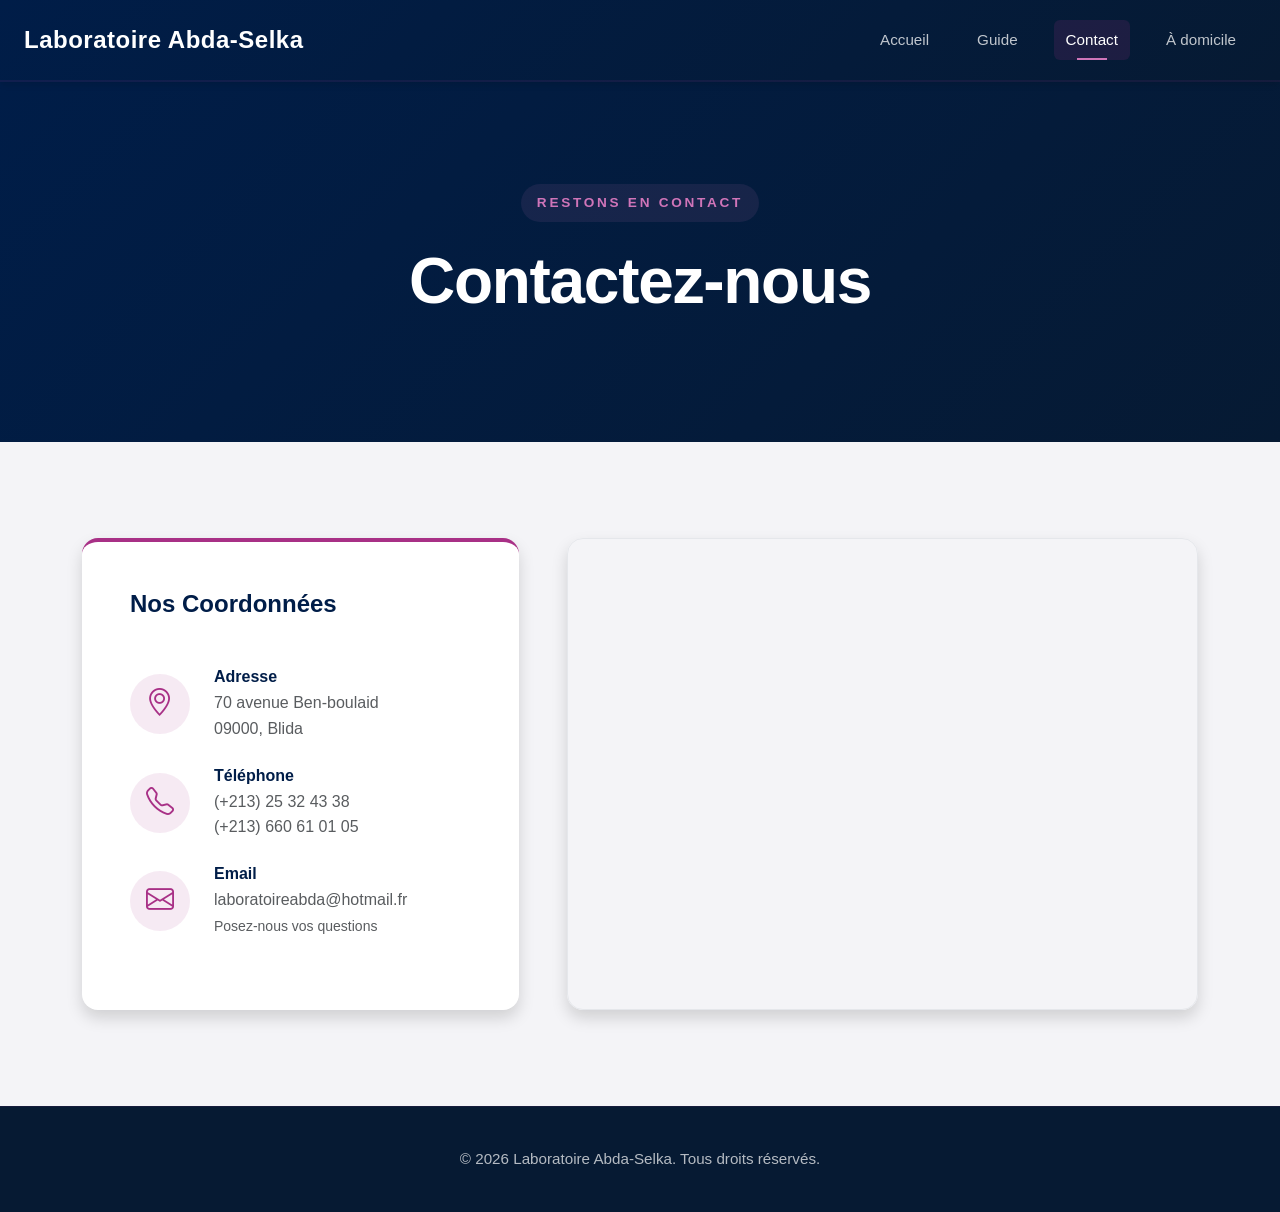
==== contact.html @ 322935df "deploy" ====
<!DOCTYPE html>
<html lang="fr">

<head>
    <meta charset="UTF-8">
    <meta http-equiv="X-UA-Compatible" content="IE=edge">
    <meta name="viewport" content="width=device-width, initial-scale=1.0">
    <title>Contact - Laboratoire Abda-Selka</title>
    <link href="https://cdn.jsdelivr.net/npm/bootstrap@5.1.3/dist/css/bootstrap.min.css" rel="stylesheet"
        integrity="sha384-1BmE4kWBq78iYhFldvKuhfTAU6auU8tT94WrHftjDbrCEXSU1oBoqyl2QvZ6jIW3" crossorigin="anonymous">
    <link rel="stylesheet" href="https://cdn.jsdelivr.net/npm/bootstrap-icons@1.7.2/font/bootstrap-icons.css">
    <script src="https://cdn.jsdelivr.net/npm/bootstrap@5.1.3/dist/js/bootstrap.bundle.min.js"
        integrity="sha384-ka7Sk0Gln4gmtz2MlQnikT1wXgYsOg+OMhuP+IlRH9sENBO0LRn5q+8nbTov4+1p"
        crossorigin="anonymous"></script>
    <link rel="icon" type="image/jpeg" href="img/logo.jpg">
    <link rel="shortcut icon" href="img/logo.jpg" type="image/jpeg">
    
    <!-- On utilise uniquement le CSS principal pour garantir la même identité visuelle -->
    <link rel="stylesheet" href="aceuille.css">
</head>

<body>
    <!-- Navigation -->
    <nav class="navbar navbar-expand-lg navbar-dark navbar-main">
        <div class="container-fluid px-4">
            <a class="navbar-brand fw-bold" href="index.html">Laboratoire Abda-Selka</a>
            <button class="navbar-toggler" type="button" data-bs-toggle="collapse" data-bs-target="#navbarNavDropdown"
                aria-controls="navbarNavDropdown" aria-expanded="false" aria-label="Toggle navigation">
                <span class="navbar-toggler-icon"></span>
            </button>
            <div class="collapse navbar-collapse" id="navbarNavDropdown">
                <ul class="navbar-nav ms-auto gap-2">
                    <li class="nav-item">
                        <a class="nav-link" href="index.html">Accueil</a>
                    </li>
                    <li class="nav-item">
                        <a class="nav-link" href="guide.html">Guide</a>
                    </li>
                    <li class="nav-item">
                        <a class="nav-link active" href="contact.html">Contact</a>
                    </li>
                    <li class="nav-item">
                        <a class="nav-link" href="domicile.html">À domicile</a>
                    </li>
                </ul>
            </div>
        </div>
    </nav>

    <!-- Mini Hero Section -->
    <section class="hero-section" style="min-height: 40vh; background: linear-gradient(135deg, #001d48 0%, #061a33 100%);">
        <div class="container-fluid">
            <div class="hero-content">
                <div class="fade-in-up">
                    <p class="hero-eyebrow">Restons en contact</p>
                    <h1 class="hero-title" >Contactez-nous</h1>
                </div>
            </div>
        </div>
    </section>

    <!-- Contact Content Section -->
    <section class="py-5" style="background-color: #f4f4f7;">
        <div class="container py-5">
            <div class="row g-5">
                
                <!-- Informations (Gauche) -->
                <div class="col-lg-5 fade-in-up">
                    <div class="info-wrapper bg-white p-4 p-md-5 rounded-4 shadow border-top border-4 h-100" style="border-top-color: #a83086 !important;">
                        <h3 class="h4 fw-bold mb-5" style="color: #001d48;">Nos Coordonnées</h3>
                        
                        <!-- Adresse -->
                        <div class="info-item d-flex align-items-center mb-4">
                            <div class="info-icon me-4 d-flex align-items-center justify-content-center" style="color: #a83086; background-color: rgba(168, 48, 134, 0.1); width: 60px; height: 60px; border-radius: 50%;">
                                <i class="bi bi-geo-alt fs-3"></i>
                            </div>
                            <div>
                                <h4 class="h6 fw-bold mb-1" style="color: #001d48;">Adresse</h4>
                                <p class="text-muted mb-0">70 avenue Ben-boulaid<br>09000, Blida</p>
                            </div>
                        </div>

                        <!-- Téléphone -->
                        <div class="info-item d-flex align-items-center mb-4">
                            <div class="info-icon me-4 d-flex align-items-center justify-content-center" style="color: #a83086; background-color: rgba(168, 48, 134, 0.1); width: 60px; height: 60px; border-radius: 50%;">
                                <i class="bi bi-telephone fs-3"></i>
                            </div>
                            <div>
                                <h4 class="h6 fw-bold mb-1" style="color: #001d48;">Téléphone</h4>
                                <p class="text-muted mb-0">(+213) 25 32 43 38<br>(+213) 660 61 01 05</p>
                            </div>
                        </div>

                        <!-- Email -->
                        <div class="info-item d-flex align-items-center mb-4">
                            <div class="info-icon me-4 d-flex align-items-center justify-content-center" style="color: #a83086; background-color: rgba(168, 48, 134, 0.1); width: 60px; height: 60px; border-radius: 50%;">
                                <i class="bi bi-envelope fs-3"></i>
                            </div>
                            <div>
                                <h4 class="h6 fw-bold mb-1" style="color: #001d48;">Email</h4>
                                <p class="text-muted mb-0">laboratoireabda@hotmail.fr<br><small>Posez-nous vos questions</small></p>
                            </div>
                        </div>
                        
                    </div>
                </div>

                <!-- Carte Google Maps (Droite) -->
                <div class="col-lg-7 fade-in-up" style="animation-delay: 0.2s;">
                    <div class="rounded-4 overflow-hidden shadow h-100" style="min-height: 450px; border: 1px solid #e5e7eb;">
                        <iframe id="map" src="https://www.google.com/maps/embed?pb=!1m18!1m12!1m3!1d3208.005760771556!2d2.832212794601788!3d36.48157694063525!2m3!1f0!2f0!3f0!3m2!1i1024!2i768!4f13.1!3m3!1m2!1s0x128f0d483cc85fef%3A0xfad7cac1999a0b30!2sLaboratoire%20d&#39;analyses%20m%C3%A9dicales%20Dr%20ABDA!5e0!3m2!1sfr!2sdz!4v1633453223832!5m2!1sfr!2sdz" 
                        width="100%" height="100%" style="border:0; min-height: 450px;" allowfullscreen="" loading="lazy"></iframe>
                    </div>
                </div>

            </div>
        </div>
    </section>

    <!-- Footer -->
    <footer class="site-footer">
        <div class="container text-center">
            <p>&copy; 2026 Laboratoire Abda-Selka. Tous droits réservés.</p>
        </div>
    </footer>
</body>

</html>
---- aceuille.css ----
:root {
    --dark: #001d48;
    --dark-soft: #061a33;
    --accent: #a83086;
    --accent-light: #d075b9;
    --accent-pale: #f0e5f0;
    --text: #1a2332;
    --text-light: #6b7280;
    --bg: #f9fafb;
    --card: #ffffff;
    --border: #e5e7eb;
    --shadow-sm: 0 1px 2px 0 rgba(0, 0, 0, 0.05);
    --shadow: 0 4px 6px -1px rgba(0, 0, 0, 0.1);
    --shadow-lg: 0 10px 15px -3px rgba(0, 0, 0, 0.1);
    --shadow-xl: 0 20px 25px -5px rgba(0, 0, 0, 0.1);
    --transition: all 0.3s cubic-bezier(0.4, 0, 0.2, 1);
}

* {
    box-sizing: border-box;
    margin: 0;
    padding: 0;
}

html {
    scroll-behavior: smooth;
}

body {
    font-family: -apple-system, BlinkMacSystemFont, 'Segoe UI', 'Roboto', 'Oxygen', 'Ubuntu', 'Cantarell', sans-serif;
    color: var(--text);
    background: var(--bg);
    line-height: 1.6;
}

/* Animations */
@keyframes fadeInUp {
    from {
        opacity: 0;
        transform: translateY(30px);
    }

    to {
        opacity: 1;
        transform: translateY(0);
    }
}

@keyframes fadeIn {
    from {
        opacity: 0;
    }

    to {
        opacity: 1;
    }
}

@keyframes slideInLeft {
    from {
        opacity: 0;
        transform: translateX(-30px);
    }

    to {
        opacity: 1;
        transform: translateX(0);
    }
}

@keyframes scaleIn {
    from {
        opacity: 0;
        transform: scale(0.95);
    }

    to {
        opacity: 1;
        transform: scale(1);
    }
}

@keyframes pulse {

    0%,
    100% {
        opacity: 1;
    }

    50% {
        opacity: 0.8;
    }
}

.fade-in {
    animation: fadeIn 0.6s ease-out forwards;
    opacity: 0;
}

.fade-in-up {
    animation: fadeInUp 0.6s ease-out forwards;
    opacity: 0;
}

/* Navbar */
.navbar-main {
    background: linear-gradient(135deg, var(--dark) 0%, var(--dark-soft) 100%);
    padding: 1rem 0;
    box-shadow: var(--shadow);
    border-bottom: 2px solid rgba(168, 48, 134, 0.1);
    position: relative;
    z-index: 100;
    transition: var(--transition);
}

.navbar-main:hover {
    box-shadow: var(--shadow-lg);
}

.navbar-brand {
    font-size: 1.5rem;
    letter-spacing: 0.5px;
    color: white !important;
    transition: var(--transition);
}

.navbar-brand:hover {
    color: var(--accent-light) !important;
}

.navbar-main .nav-link {
    color: rgba(255, 255, 255, 0.75) !important;
    font-weight: 500;
    font-size: 0.95rem;
    margin: 0 0.5rem;
    padding: 0.5rem 0.75rem !important;
    border-radius: 0.375rem;
    transition: var(--transition);
    position: relative;
}

.navbar-main .nav-link::after {
    content: '';
    position: absolute;
    bottom: 0;
    left: 50%;
    width: 0;
    height: 2px;
    background: var(--accent-light);
    transform: translateX(-50%);
    transition: var(--transition);
}

.navbar-main .nav-link:hover,
.navbar-main .nav-link.active {
    color: white !important;
    background: rgba(168, 48, 134, 0.15);
}

.navbar-main .nav-link:hover::after,
.navbar-main .nav-link.active::after {
    width: 30px;
}

/* Hero Section */
.hero-section {
    position: relative;
    min-height: 85vh;
    background: linear-gradient(135deg, var(--dark) 0%, var(--dark-soft) 100%),
        url('img/covid.jpg') center/cover no-repeat;
    background-size: cover;
    display: flex;
    align-items: center;
    justify-content: center;
    overflow: hidden;
}

.hero-overlay {
    position: absolute;
    inset: 0;
    background: linear-gradient(180deg, rgba(0, 29, 72, 0.75), rgba(0, 29, 72, 0.45));
    backdrop-filter: blur(0px);
}

.hero-content {
    position: relative;
    z-index: 10;
    text-align: center;
    color: white;
    padding: 4rem 2rem;
    max-width: 800px;
    margin: 0 auto;
}

.hero-eyebrow {
    display: inline-block;
    color: var(--accent-light);
    text-transform: uppercase;
    letter-spacing: 0.2em;
    font-size: 0.85rem;
    font-weight: 600;
    margin-bottom: 1.5rem;
    padding: 0.5rem 1rem;
    background: rgba(208, 117, 185, 0.1);
    border-radius: 50px;
}

.hero-title {
    font-size: clamp(2.5rem, 6vw, 4rem);
    font-weight: 700;
    line-height: 1.1;
    margin-bottom: 1.5rem;
    letter-spacing: -0.02em;
    animation: fadeInUp 0.8s ease-out;
}

.hero-subtitle {
    font-size: 1.15rem;
    line-height: 1.6;
    color: rgba(255, 255, 255, 0.9);
    margin-bottom: 2.5rem;
    animation: fadeInUp 0.8s ease-out 0.1s both;
}

.hero-actions {
    display: flex;
    gap: 1.5rem;
    justify-content: center;
    flex-wrap: wrap;
    animation: fadeInUp 0.8s ease-out 0.2s both;
}

.btn-results {
    padding: 1.7rem 5rem;
    background: var(--accent);
    color: white;
    border: 2px solid var(--accent);
    border-radius: 0.5rem;
    font-weight: 600;
    font-size: 1.25rem;
    transition: var(--transition);
    box-shadow: 0 4px 15px rgba(168, 48, 134, 0.3);
    text-decoration: none;
    display: inline-block;
    letter-spacing: 0.5px;
}

.btn-results:hover {
    background: transparent;
    color: white;
    transform: translateY(-3px);
    box-shadow: 0 8px 20px rgba(168, 48, 134, 0.4);
}

/* Sections */
.section-specialties,
.section-about,
.section-gallery,
.section-mission {
    padding: 6rem 0;
}

.section-intro {
    text-align: center;
    margin-bottom: 3rem;
}

.section-eyebrow {
    color: var(--accent);
    text-transform: uppercase;
    letter-spacing: 0.2em;
    font-size: 0.8rem;
    font-weight: 700;
    display: inline-block;
    margin-bottom: 0.5rem;
    padding: 0.4rem 0.9rem;
    background: var(--accent-pale);
    border-radius: 50px;
}

.section-title {
    font-size: clamp(2rem, 4vw, 2.75rem);
    font-weight: 700;
    color: var(--dark);
    letter-spacing: -0.02em;
    margin: 1rem 0 0.5rem;
    line-height: 1.2;
}

.section-description {
    font-size: 1.05rem;
    color: var(--text-light);
    margin-top: 0.75rem;
    line-height: 1.6;
}

/* Specialty Cards */
.specialty-card {
    background: var(--card);
    border-radius: 1rem;
    padding: 2rem;
    text-align: center;
    box-shadow: var(--shadow);
    transition: var(--transition);
    border: 1px solid var(--border);
    min-height: 100%;
    display: flex;
    flex-direction: column;
    align-items: center;
}

.specialty-card:hover {
    transform: translateY(-8px);
    box-shadow: var(--shadow-xl);
    border-color: var(--accent-light);
}

.specialty-icon {
    width: 80px;
    height: 80px;
    display: flex;
    align-items: center;
    justify-content: center;
    background: linear-gradient(135deg, rgba(168, 48, 134, 0.12), rgba(208, 117, 185, 0.06));
    border-radius: 1rem;
    margin-bottom: 1.5rem;
    transition: var(--transition);
}

.specialty-card:hover .specialty-icon {
    background: linear-gradient(135deg, rgba(168, 48, 134, 0.2), rgba(208, 117, 185, 0.12));
    transform: scale(1.1);
}

.specialty-icon img {
    width: 48px;
    height: 48px;
    object-fit: contain;
}


.specialty-card h3 {
    font-size: 1.35rem;
    font-weight: 600;
    color: var(--dark);
    margin-bottom: 0.75rem;
}

.specialty-card p {
    color: var(--text-light);
    font-size: 0.95rem;
    line-height: 1.6;
}

/* About Section */
.section-about {
    background: var(--bg);
}

.about-image {
    border-radius: 1.25rem;
    overflow: hidden;
    box-shadow: var(--shadow-xl);
    transition: var(--transition);
}

.about-image:hover {
    transform: scale(1.02);
}

.about-image img {
    width: 100%;
    height: 100%;
    object-fit: cover;
    display: block;
}

.about-text {
    font-size: 1rem;
    color: var(--text-light);
    line-height: 1.8;
    margin-bottom: 1.25rem;
}

.about-list {
    list-style: none;
    padding-left: 0;
    margin-top: 1.5rem;
}

.about-list li {
    padding: 0.5rem 0 0.5rem 2rem;
    position: relative;
    color: var(--text);
    font-weight: 500;
    margin-bottom: 0.75rem;
}

.about-list li::before {
    content: '';
    position: absolute;
    left: 0;
    top: 50%;
    transform: translateY(-50%);
    width: 6px;
    height: 6px;
    background: var(--accent);
    border-radius: 50%;
    transition: var(--transition);
}

.about-list li:hover::before {
    background: var(--accent-light);
    transform: translateY(-50%) scale(1.3);
}

/* Gallery Section */
.section-gallery {
    background: linear-gradient(135deg, #fafbfc 0%, #f3f4f6 100%);
}

.gallery-grid {
    display: grid;
    grid-template-columns: repeat(auto-fit, minmax(250px, 1fr));
    gap: 1.5rem;
}

@media (min-width: 768px) {
    .gallery-grid {
        grid-template-columns: repeat(4, 1fr);
    }
}

.gallery-item {
    position: relative;
    border-radius: 1rem;
    overflow: hidden;
    box-shadow: var(--shadow);
    aspect-ratio: 1;
    transition: var(--transition);
    cursor: pointer;
}

.gallery-item:hover {
    box-shadow: var(--shadow-xl);
    transform: translateY(-4px);
}

.gallery-item img {
    width: 100%;
    height: 100%;
    object-fit: cover;
    transition: var(--transition);
}

.gallery-item:hover img {
    transform: scale(1.08);
}

/* Mission Section */
.section-mission {
    background: white;
}

.mission-text {
    font-size: 1.05rem;
    color: var(--text-light);
    line-height: 1.8;
    margin-bottom: 2rem;
}

.mission-highlights {
    display: flex;
    flex-direction: column;
    gap: 1.5rem;
}

.highlight {
    display: flex;
    gap: 1.5rem;
    padding: 1.5rem;
    background: var(--bg);
    border-radius: 1rem;
    border: 1px solid var(--border);
    transition: var(--transition);
}

.highlight:hover {
    background: var(--accent-pale);
    border-color: var(--accent-light);
    transform: translateX(8px);
}

.highlight-icon {
    width: 60px;
    height: 60px;
    min-width: 60px;
    display: flex;
    align-items: center;
    justify-content: center;
    background: linear-gradient(135deg, rgba(168, 48, 134, 0.15), rgba(208, 117, 185, 0.08));
    border-radius: 0.75rem;
    transition: var(--transition);
}

.highlight:hover .highlight-icon {
    transform: scale(1.1);
}

.highlight-icon img {
    width: 32px;
    height: 32px;
    object-fit: contain;
}

.highlight h4 {
    font-size: 1.1rem;
    font-weight: 600;
    color: var(--dark);
    margin-bottom: 0.25rem;
}

.highlight p {
    font-size: 0.9rem;
    color: var(--text-light);
    line-height: 1.5;
    margin: 0;
}

.mission-info {
    display: grid;
    grid-template-columns: 1fr 1fr;
    gap: 1.5rem;
}

.info-card {
    background: linear-gradient(135deg, var(--accent-pale) 0%, rgba(240, 229, 240, 0.5) 100%);
    padding: 2.5rem;
    border-radius: 1.25rem;
    text-align: center;
    border: 1px solid rgba(168, 48, 134, 0.2);
    transition: var(--transition);
}

.info-card:hover {
    transform: translateY(-6px);
    box-shadow: 0 8px 20px rgba(168, 48, 134, 0.15);
}

.info-card h3 {
    font-size: 1.1rem;
    font-weight: 600;
    color: var(--dark);
    margin-bottom: 0.5rem;
}

.info-detail {
    font-size: 1.5rem;
    font-weight: 700;
    color: var(--accent);
    margin: 0;
}

/* CTA Section */
.section-cta {
    background: linear-gradient(135deg, var(--dark) 0%, var(--dark-soft) 100%);
    color: white;
    padding: 5rem 2rem;
}

.section-cta h2 {
    font-size: clamp(2rem, 4vw, 2.75rem);
    font-weight: 700;
    margin-bottom: 1.25rem;
    line-height: 1.2;
}

.cta-text {
    font-size: 1.1rem;
    color: rgba(255, 255, 255, 0.9);
    margin-bottom: 2rem;
    line-height: 1.6;
}

.btn-cta {
    padding: 0.9rem 2.75rem;
    background: var(--accent);
    color: white;
    border: 2px solid var(--accent);
    border-radius: 0.5rem;
    font-weight: 600;
    font-size: 1rem;
    transition: var(--transition);
    box-shadow: 0 4px 15px rgba(168, 48, 134, 0.3);
    text-decoration: none;
    display: inline-block;
    letter-spacing: 0.5px;
}

.btn-cta:hover {
    background: transparent;
    color: var(--accent);
    transform: translateY(-3px);
    box-shadow: 0 8px 20px rgba(168, 48, 134, 0.4);
}

/* Footer */
.site-footer {
    background: var(--dark-soft);
    color: rgba(255, 255, 255, 0.7);
    padding: 2.5rem 0;
    text-align: center;
    font-size: 0.95rem;
    border-top: 1px solid rgba(168, 48, 134, 0.1);
}

.site-footer p {
    margin: 0;
}

/* Utilities */
img {
    max-width: 100%;
    display: block;
}

a {
    text-decoration: none;
    color: inherit;
}

button {
    cursor: pointer;
}

/* Responsive */
@media (max-width: 768px) {

    .section-specialties,
    .section-about,
    .section-gallery,
    .section-mission {
        padding: 4rem 0;
    }

    .hero-title {
        font-size: clamp(2rem, 5vw, 2.5rem);
    }

    .hero-actions {
        flex-direction: column;
        align-items: center;
    }

    .btn-results,
    .btn-cta {
        width: 100%;
        max-width: 300px;
    }

    .gallery-grid {
        grid-template-columns: repeat(2, 1fr);
    }

    .mission-info {
        grid-template-columns: 1fr;
    }

    .section-title {
        font-size: 1.75rem;
    }

    .about-list li {
        padding-left: 1.75rem;
    }
}

@media (max-width: 576px) {
    .navbar-brand {
        font-size: 1.25rem;
    }

    .section-specialties,
    .section-about,
    .section-gallery,
    .section-mission {
        padding: 3rem 0;
    }

    .container {
        padding: 0 1rem;
    }

    .gallery-grid {
        grid-template-columns: 1fr;
    }

    .hero-eyebrow {
        font-size: 0.75rem;
    }

    .hero-subtitle {
        font-size: 1rem;
    }

    .specialty-card {
        padding: 1.5rem;
    }

    .info-card {
        padding: 1.5rem;
    }

    .section-cta {
        padding: 3rem 1.5rem;
    }
}


/* --- Version renforcée pour l'Accordéon --- */

/* On cible l'élément et on force l'encapsulation */
.accordion-item {
    background-color: var(--card) !important;
    border: 1px solid var(--border) !important;
    border-radius: 1rem !important;
    margin-bottom: 1.25rem !important;
    box-shadow: var(--shadow-sm) !important;
    overflow: hidden !important;
    /* Force les enfants à respecter l'arrondi */
    transition: var(--transition) !important;
}

.accordion-item:hover {
    box-shadow: var(--shadow) !important;
    border-color: rgba(168, 48, 134, 0.4) !important;
    transform: translateY(-2px);
}

/* On force le bouton interne à s'arrondir aussi */
.accordion-button {
    padding: 1.25rem 1.5rem !important;
    font-size: 1.1rem !important;
    color: var(--dark) !important;
    background-color: transparent !important;
    border: none !important;
    border-radius: 1rem !important;
    /* Évite les angles bruts de Bootstrap */
}

/* Style quand l'accordéon est ouvert */
.accordion-button:not(.collapsed) {
    color: var(--accent) !important;
    background-color: var(--accent-pale) !important;
    box-shadow: none !important;
    /* On casse l'arrondi du bas uniquement quand c'est ouvert */
    border-bottom-left-radius: 0px !important;
    border-bottom-right-radius: 0px !important;
}

/* On supprime définitivement le halo bleu de Bootstrap au clic */
.accordion-button:focus {
    box-shadow: none !important;
    outline: none !important;
}

/* Zone de texte interne */
.accordion-body {
    padding: 1.5rem !important;
    color: var(--text-light) !important;
    background-color: var(--card) !important;
    border-top: 1px solid rgba(168, 48, 134, 0.1) !important;
}


/* --- Correction définitive de la flèche de l'accordéon --- */

/* 1. Sécurité : On nettoie tous les contours restants au clic */
.accordion-button:focus,
.accordion-button:active,
.accordion-button:focus-visible {
    outline: none !important;
    box-shadow: none !important;
}

/* 2. On remplace la flèche par défaut par une flèche violette (#a83086) */
.accordion-button::after {
    background-image: url("data:image/svg+xml,%3csvg xmlns='http://www.w3.org/2000/svg' viewBox='0 0 16 16' fill='%23a83086'%3e%3cpath fill-rule='evenodd' d='M1.646 4.646a.5.5 0 0 1 .708 0L8 10.293l5.646-5.647a.5.5 0 0 1 .708.708l-6 6a.5.5 0 0 1-.708 0l-6-6a.5.5 0 0 1 0-.708z'/%3e%3c/svg%3e") !important;
}

/* 3. On garde cette même flèche violette lorsqu'elle se retourne (accordéon ouvert) */
.accordion-button:not(.collapsed)::after {
    background-image: url("data:image/svg+xml,%3csvg xmlns='http://www.w3.org/2000/svg' viewBox='0 0 16 16' fill='%23a83086'%3e%3cpath fill-rule='evenodd' d='M1.646 4.646a.5.5 0 0 1 .708 0L8 10.293l5.646-5.647a.5.5 0 0 1 .708.708l-6 6a.5.5 0 0 1-.708 0l-6-6a.5.5 0 0 1 0-.708z'/%3e%3c/svg%3e") !important;
}
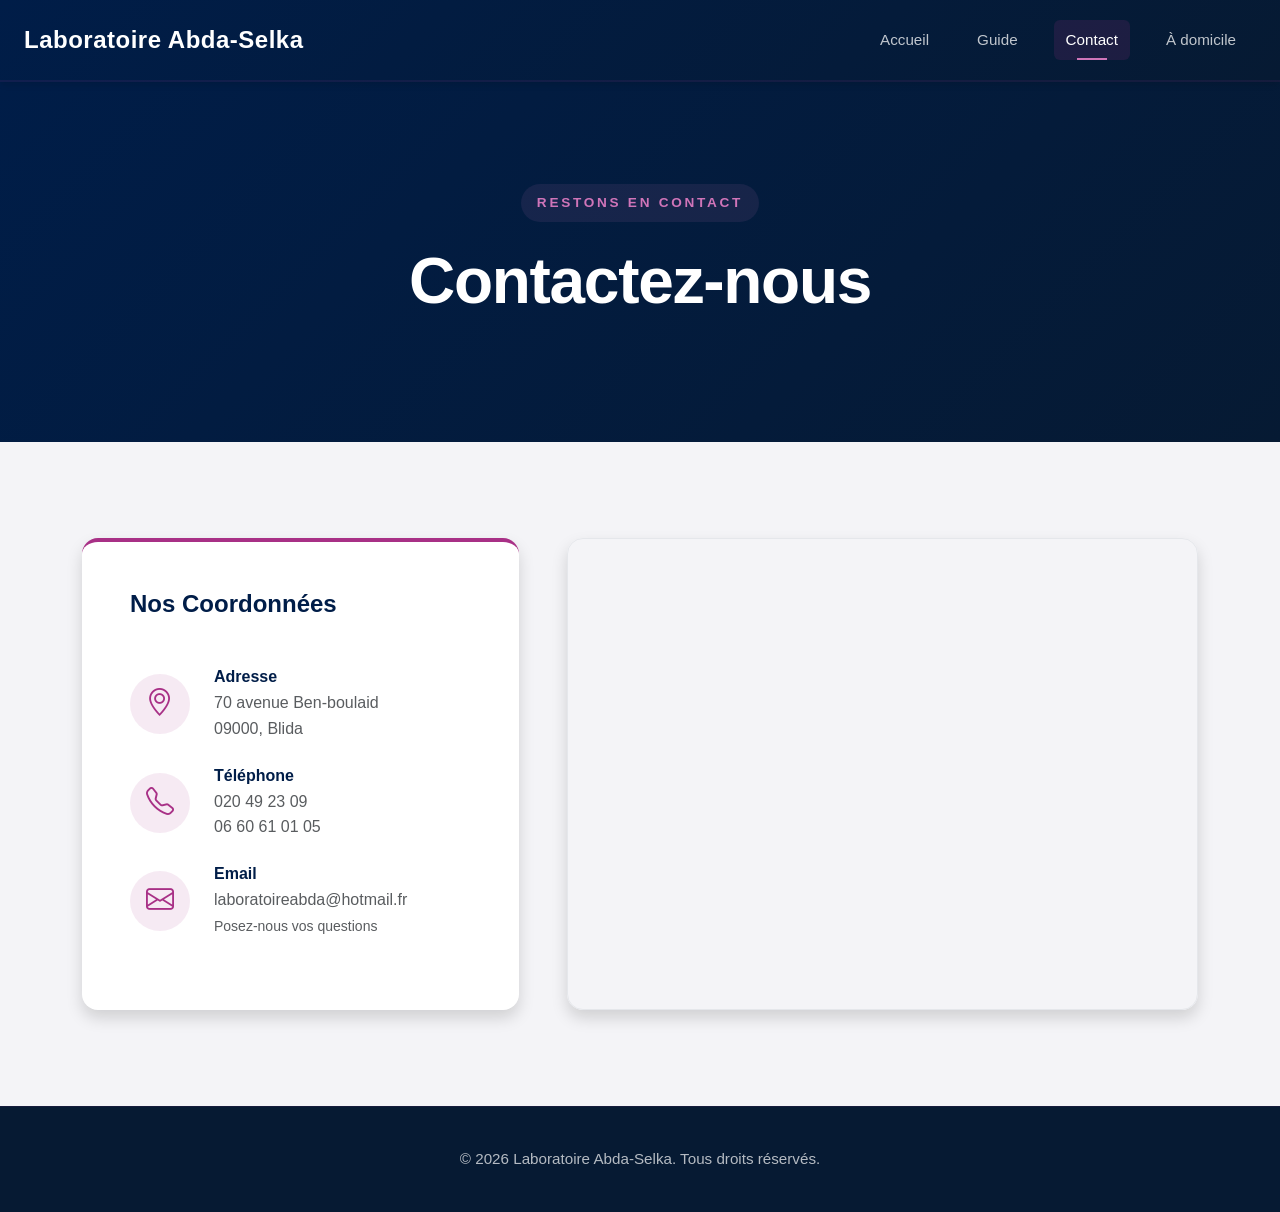
==== commit bc9c368d: "final" ====
--- a/contact.html
+++ b/contact.html
@@ -87,7 +87,7 @@
                             </div>
                             <div>
                                 <h4 class="h6 fw-bold mb-1" style="color: #001d48;">Téléphone</h4>
-                                <p class="text-muted mb-0">(+213) 25 32 43 38<br>(+213) 660 61 01 05</p>
+                                <p class="text-muted mb-0">020 49 23 09<br>06 60 61 01 05</p>
                             </div>
                         </div>
 
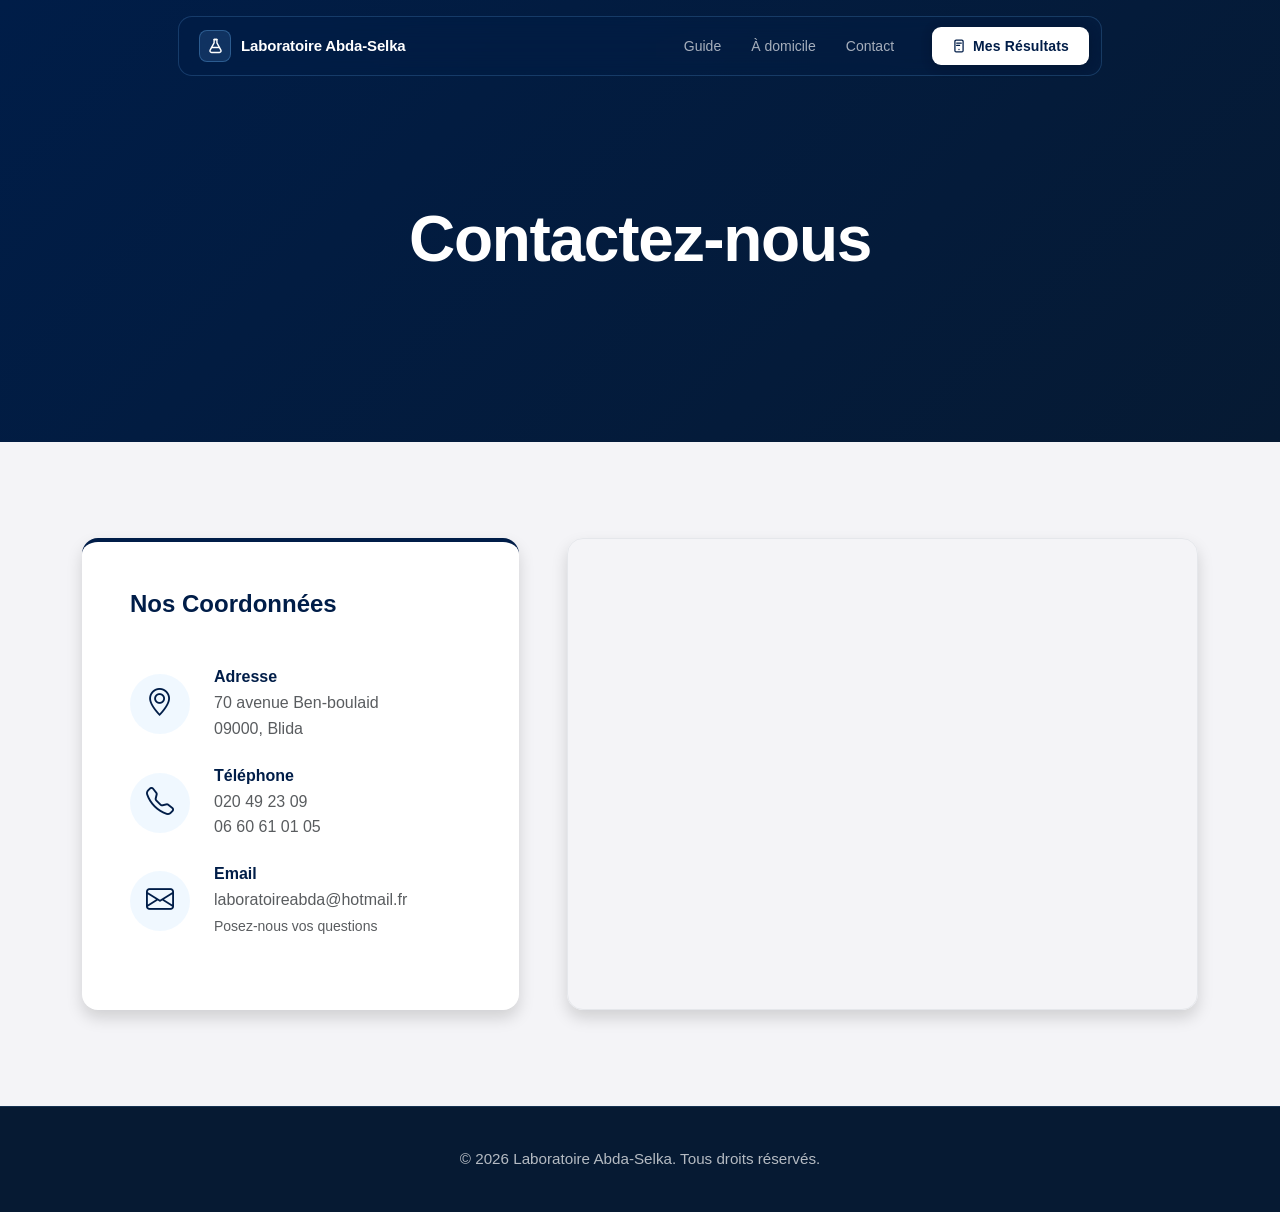
==== commit 8ccb51b9: "new design" ====
--- a/contact.html
+++ b/contact.html
@@ -1,128 +1,151 @@
-<!DOCTYPE html>
-<html lang="fr">
-
-<head>
-    <meta charset="UTF-8">
-    <meta http-equiv="X-UA-Compatible" content="IE=edge">
-    <meta name="viewport" content="width=device-width, initial-scale=1.0">
-    <title>Contact - Laboratoire Abda-Selka</title>
-    <link href="https://cdn.jsdelivr.net/npm/bootstrap@5.1.3/dist/css/bootstrap.min.css" rel="stylesheet"
-        integrity="sha384-1BmE4kWBq78iYhFldvKuhfTAU6auU8tT94WrHftjDbrCEXSU1oBoqyl2QvZ6jIW3" crossorigin="anonymous">
-    <link rel="stylesheet" href="https://cdn.jsdelivr.net/npm/bootstrap-icons@1.7.2/font/bootstrap-icons.css">
-    <script src="https://cdn.jsdelivr.net/npm/bootstrap@5.1.3/dist/js/bootstrap.bundle.min.js"
-        integrity="sha384-ka7Sk0Gln4gmtz2MlQnikT1wXgYsOg+OMhuP+IlRH9sENBO0LRn5q+8nbTov4+1p"
-        crossorigin="anonymous"></script>
-    <link rel="icon" type="image/jpeg" href="img/logo.jpg">
-    <link rel="shortcut icon" href="img/logo.jpg" type="image/jpeg">
-    
-    <!-- On utilise uniquement le CSS principal pour garantir la même identité visuelle -->
-    <link rel="stylesheet" href="aceuille.css">
-</head>
-
-<body>
-    <!-- Navigation -->
-    <nav class="navbar navbar-expand-lg navbar-dark navbar-main">
-        <div class="container-fluid px-4">
-            <a class="navbar-brand fw-bold" href="index.html">Laboratoire Abda-Selka</a>
-            <button class="navbar-toggler" type="button" data-bs-toggle="collapse" data-bs-target="#navbarNavDropdown"
-                aria-controls="navbarNavDropdown" aria-expanded="false" aria-label="Toggle navigation">
-                <span class="navbar-toggler-icon"></span>
-            </button>
-            <div class="collapse navbar-collapse" id="navbarNavDropdown">
-                <ul class="navbar-nav ms-auto gap-2">
-                    <li class="nav-item">
-                        <a class="nav-link" href="index.html">Accueil</a>
-                    </li>
-                    <li class="nav-item">
-                        <a class="nav-link" href="guide.html">Guide</a>
-                    </li>
-                    <li class="nav-item">
-                        <a class="nav-link active" href="contact.html">Contact</a>
-                    </li>
-                    <li class="nav-item">
-                        <a class="nav-link" href="domicile.html">À domicile</a>
-                    </li>
-                </ul>
-            </div>
-        </div>
-    </nav>
-
-    <!-- Mini Hero Section -->
-    <section class="hero-section" style="min-height: 40vh; background: linear-gradient(135deg, #001d48 0%, #061a33 100%);">
-        <div class="container-fluid">
-            <div class="hero-content">
-                <div class="fade-in-up">
-                    <p class="hero-eyebrow">Restons en contact</p>
-                    <h1 class="hero-title" >Contactez-nous</h1>
-                </div>
-            </div>
-        </div>
-    </section>
-
-    <!-- Contact Content Section -->
-    <section class="py-5" style="background-color: #f4f4f7;">
-        <div class="container py-5">
-            <div class="row g-5">
-                
-                <!-- Informations (Gauche) -->
-                <div class="col-lg-5 fade-in-up">
-                    <div class="info-wrapper bg-white p-4 p-md-5 rounded-4 shadow border-top border-4 h-100" style="border-top-color: #a83086 !important;">
-                        <h3 class="h4 fw-bold mb-5" style="color: #001d48;">Nos Coordonnées</h3>
-                        
-                        <!-- Adresse -->
-                        <div class="info-item d-flex align-items-center mb-4">
-                            <div class="info-icon me-4 d-flex align-items-center justify-content-center" style="color: #a83086; background-color: rgba(168, 48, 134, 0.1); width: 60px; height: 60px; border-radius: 50%;">
-                                <i class="bi bi-geo-alt fs-3"></i>
-                            </div>
-                            <div>
-                                <h4 class="h6 fw-bold mb-1" style="color: #001d48;">Adresse</h4>
-                                <p class="text-muted mb-0">70 avenue Ben-boulaid<br>09000, Blida</p>
-                            </div>
-                        </div>
-
-                        <!-- Téléphone -->
-                        <div class="info-item d-flex align-items-center mb-4">
-                            <div class="info-icon me-4 d-flex align-items-center justify-content-center" style="color: #a83086; background-color: rgba(168, 48, 134, 0.1); width: 60px; height: 60px; border-radius: 50%;">
-                                <i class="bi bi-telephone fs-3"></i>
-                            </div>
-                            <div>
-                                <h4 class="h6 fw-bold mb-1" style="color: #001d48;">Téléphone</h4>
-                                <p class="text-muted mb-0">020 49 23 09<br>06 60 61 01 05</p>
-                            </div>
-                        </div>
-
-                        <!-- Email -->
-                        <div class="info-item d-flex align-items-center mb-4">
-                            <div class="info-icon me-4 d-flex align-items-center justify-content-center" style="color: #a83086; background-color: rgba(168, 48, 134, 0.1); width: 60px; height: 60px; border-radius: 50%;">
-                                <i class="bi bi-envelope fs-3"></i>
-                            </div>
-                            <div>
-                                <h4 class="h6 fw-bold mb-1" style="color: #001d48;">Email</h4>
-                                <p class="text-muted mb-0">laboratoireabda@hotmail.fr<br><small>Posez-nous vos questions</small></p>
-                            </div>
-                        </div>
-                        
-                    </div>
-                </div>
-
-                <!-- Carte Google Maps (Droite) -->
-                <div class="col-lg-7 fade-in-up" style="animation-delay: 0.2s;">
-                    <div class="rounded-4 overflow-hidden shadow h-100" style="min-height: 450px; border: 1px solid #e5e7eb;">
-                        <iframe id="map" src="https://www.google.com/maps/embed?pb=!1m18!1m12!1m3!1d3208.005760771556!2d2.832212794601788!3d36.48157694063525!2m3!1f0!2f0!3f0!3m2!1i1024!2i768!4f13.1!3m3!1m2!1s0x128f0d483cc85fef%3A0xfad7cac1999a0b30!2sLaboratoire%20d&#39;analyses%20m%C3%A9dicales%20Dr%20ABDA!5e0!3m2!1sfr!2sdz!4v1633453223832!5m2!1sfr!2sdz" 
-                        width="100%" height="100%" style="border:0; min-height: 450px;" allowfullscreen="" loading="lazy"></iframe>
-                    </div>
-                </div>
-
-            </div>
-        </div>
-    </section>
-
-    <!-- Footer -->
-    <footer class="site-footer">
-        <div class="container text-center">
-            <p>&copy; 2026 Laboratoire Abda-Selka. Tous droits réservés.</p>
-        </div>
-    </footer>
-</body>
-
-</html>
+<!DOCTYPE html>
+<html lang="fr">
+
+<head>
+    <meta charset="UTF-8">
+    <meta http-equiv="X-UA-Compatible" content="IE=edge">
+    <meta name="viewport" content="width=device-width, initial-scale=1.0">
+    <title>Contact - Laboratoire Abda-Selka</title>
+    <link href="https://cdn.jsdelivr.net/npm/bootstrap@5.1.3/dist/css/bootstrap.min.css" rel="stylesheet"
+        integrity="sha384-1BmE4kWBq78iYhFldvKuhfTAU6auU8tT94WrHftjDbrCEXSU1oBoqyl2QvZ6jIW3" crossorigin="anonymous">
+    <link rel="stylesheet" href="https://cdn.jsdelivr.net/npm/bootstrap-icons@1.7.2/font/bootstrap-icons.css">
+    <script src="https://cdn.jsdelivr.net/npm/bootstrap@5.1.3/dist/js/bootstrap.bundle.min.js"
+        integrity="sha384-ka7Sk0Gln4gmtz2MlQnikT1wXgYsOg+OMhuP+IlRH9sENBO0LRn5q+8nbTov4+1p"
+        crossorigin="anonymous"></script>
+    <link rel="icon" type="image/jpeg" href="img/logo.jpg">
+    <link rel="shortcut icon" href="img/logo.jpg" type="image/jpeg">
+
+    <!-- On utilise uniquement le CSS principal pour garantir la même identité visuelle -->
+    <link rel="stylesheet" href="aceuille.css">
+</head>
+
+<body>
+    <!-- Navigation -->
+    <nav class="glass-nav-wrap" aria-label="Navigation principale">
+        <div class="glass-nav">
+            <a href="index.html" class="nav-logo">
+                <div class="nav-logo-icon" aria-hidden="true">
+                    <svg viewBox="0 0 24 24" fill="none" stroke="white" stroke-width="2" stroke-linecap="round"
+                        stroke-linejoin="round">
+                        <path d="M14 2H10" />
+                        <path d="M10 2v5L4.4 17.1c-.8 1.5.3 3.4 2 3.4h11.2c1.7 0 2.8-1.9 2-3.4L14 7V2z" />
+                        <path d="M6.5 13.5h11" />
+                    </svg>
+                </div>
+                <span class="nav-logo-text">Laboratoire Abda-Selka</span>
+            </a>
+
+            <button class="nav-toggle" aria-label="Ouvrir le menu" aria-expanded="false">
+                <span class="hamburger-bar"></span>
+                <span class="hamburger-bar"></span>
+                <span class="hamburger-bar"></span>
+            </button>
+
+            <div class="nav-menu-content">
+                <div class="nav-links">
+                    <a href="guide.html" class="nav-link">Guide</a>
+                    <a href="domicile.html" class="nav-link">À domicile</a>
+                    <a href="contact.html" class="nav-link">Contact</a>
+                </div>
+
+                <a href="http://abda.bmvie.net" class="nav-cta">
+                    <svg width="14" height="14" viewBox="0 0 24 24" fill="none" stroke="currentColor" stroke-width="2.2"
+                        stroke-linecap="round" stroke-linejoin="round" aria-hidden="true">
+                        <rect x="5" y="2" width="14" height="20" rx="2" />
+                        <line x1="12" y1="18" x2="12" y2="18.01" />
+                        <path d="M8 7h8M8 11h5" />
+                    </svg>
+                    Mes Résultats
+                </a>
+            </div>
+        </div>
+    </nav>
+
+    <!-- Mini Hero Section -->
+    <section class="hero-section"
+        style="min-height: 40vh; background: linear-gradient(135deg, #001d48 0%, #061a33 100%);">
+        <div class="container-fluid">
+            <div class="hero-content">
+                <div class="fade-in-up">
+                    <h1 class="hero-title">Contactez-nous</h1>
+                </div>
+            </div>
+        </div>
+    </section>
+
+    <!-- Contact Content Section -->
+    <section class="py-5" style="background-color: #f4f4f7;">
+        <div class="container py-5">
+            <div class="row g-5">
+
+                <!-- Informations (Gauche) -->
+                <div class="col-lg-5 fade-in-up">
+                    <div class="info-wrapper bg-white p-4 p-md-5 rounded-4 shadow border-top border-4 h-100"
+                        style="border-top-color: #001d48 !important;">
+                        <h3 class="h4 fw-bold mb-5" style="color: #001d48;">Nos Coordonnées</h3>
+
+                        <!-- Adresse -->
+                        <div class="info-item d-flex align-items-center mb-4">
+                            <div class="info-icon me-4 d-flex align-items-center justify-content-center"
+                                style="color: #001d48;background-color: rgba(109, 184, 255, 0.1); width: 60px; height: 60px; border-radius: 50%;">
+                                <i class="bi bi-geo-alt fs-3"></i>
+                            </div>
+                            <div>
+                                <h4 class="h6 fw-bold mb-1" style="color: #001d48;">Adresse</h4>
+                                <p class="text-muted mb-0">70 avenue Ben-boulaid<br>09000, Blida</p>
+                            </div>
+                        </div>
+
+                        <!-- Téléphone -->
+                        <div class="info-item d-flex align-items-center mb-4">
+                            <div class="info-icon me-4 d-flex align-items-center justify-content-center"
+                                style="color: #001d48;background-color: rgba(109, 184, 255, 0.1); width: 60px; height: 60px; border-radius: 50%;">
+                                <i class="bi bi-telephone fs-3"></i>
+                            </div>
+                            <div>
+                                <h4 class="h6 fw-bold mb-1" style="color: #001d48;">Téléphone</h4>
+                                <p class="text-muted mb-0">020 49 23 09<br>06 60 61 01 05</p>
+                            </div>
+                        </div>
+
+                        <!-- Email -->
+                        <div class="info-item d-flex align-items-center mb-4">
+                            <div class="info-icon me-4 d-flex align-items-center justify-content-center"
+                                style="color: #001d48; background-color: rgba(109, 184, 255, 0.1); width: 60px; height: 60px; border-radius: 50%;">
+                                <i class="bi bi-envelope fs-3"></i>
+                            </div>
+                            <div>
+                                <h4 class="h6 fw-bold mb-1" style="color: #001d48;">Email</h4>
+                                <p class="text-muted mb-0">laboratoireabda@hotmail.fr<br><small>Posez-nous vos
+                                        questions</small></p>
+                            </div>
+                        </div>
+
+                    </div>
+                </div>
+
+                <!-- Carte Google Maps (Droite) -->
+                <div class="col-lg-7 fade-in-up" style="animation-delay: 0.2s;">
+                    <div class="rounded-4 overflow-hidden shadow h-100"
+                        style="min-height: 450px; border: 1px solid #e5e7eb;">
+                        <iframe id="map"
+                            src="https://www.google.com/maps/embed?pb=!1m18!1m12!1m3!1d3208.005760771556!2d2.832212794601788!3d36.48157694063525!2m3!1f0!2f0!3f0!3m2!1i1024!2i768!4f13.1!3m3!1m2!1s0x128f0d483cc85fef%3A0xfad7cac1999a0b30!2sLaboratoire%20d&#39;analyses%20m%C3%A9dicales%20Dr%20ABDA!5e0!3m2!1sfr!2sdz!4v1633453223832!5m2!1sfr!2sdz"
+                            width="100%" height="100%" style="border:0; min-height: 450px;" allowfullscreen=""
+                            loading="lazy"></iframe>
+                    </div>
+                </div>
+
+            </div>
+        </div>
+    </section>
+
+    <!-- Footer -->
+    <footer class="site-footer">
+        <div class="container text-center">
+            <p>&copy; 2026 Laboratoire Abda-Selka. Tous droits réservés.</p>
+        </div>
+    </footer>
+    <script src="main.js" defer></script>
+</body>
+
+</html>
--- a/aceuille.css
+++ b/aceuille.css
@@ -1,14 +1,14 @@
 :root {
     --dark: #001d48;
     --dark-soft: #061a33;
-    --accent: #a83086;
-    --accent-light: #d075b9;
-    --accent-pale: #f0e5f0;
+    --accent: #0056b3;
+    --accent-light: #6db8ff;
+    --accent-pale: #edf4fe;
     --text: #1a2332;
-    --text-light: #6b7280;
-    --bg: #f9fafb;
+    --text-light: #5e6a7e;
+    --bg: #f8fafc;
     --card: #ffffff;
-    --border: #e5e7eb;
+    --border: #e2e8f0;
     --shadow-sm: 0 1px 2px 0 rgba(0, 0, 0, 0.05);
     --shadow: 0 4px 6px -1px rgba(0, 0, 0, 0.1);
     --shadow-lg: 0 10px 15px -3px rgba(0, 0, 0, 0.1);
@@ -102,76 +102,310 @@
     opacity: 0;
 }
 
-/* Navbar */
-.navbar-main {
-    background: linear-gradient(135deg, var(--dark) 0%, var(--dark-soft) 100%);
-    padding: 1rem 0;
-    box-shadow: var(--shadow);
-    border-bottom: 2px solid rgba(168, 48, 134, 0.1);
+/* ============================================================
+   NAVBAR
+   ============================================================ */
+
+.glass-nav-wrap {
+    position: fixed;
+    top: 0;
+    left: 0;
+    right: 0;
+    z-index: 100;
+    padding: 16px 24px;
+    display: flex;
+    justify-content: center;
+}
+
+.glass-nav {
+    width: 75%;
+    display: flex;
+    align-items: center;
+    justify-content: space-between;
+    background: rgba(0, 29, 72, 0.25);
+    border: 1px solid rgba(109, 184, 255, 0.2);
+    border-radius: 14px;
+    padding: 10px 12px 10px 20px;
+    backdrop-filter: blur(14px);
+    -webkit-backdrop-filter: blur(14px);
+}
+
+.nav-logo {
+    display: flex;
+    align-items: center;
+    gap: 10px;
+    text-decoration: none;
+}
+
+.nav-logo-icon {
+    width: 32px;
+    height: 32px;
+    background: rgba(109, 184, 255, 0.15);
+    border: 1px solid rgba(109, 184, 255, 0.3);
+    border-radius: 8px;
+    display: flex;
+    align-items: center;
+    justify-content: center;
+    flex-shrink: 0;
+}
+
+.nav-logo-icon svg {
+    width: 17px;
+    height: 17px;
+}
+
+.nav-logo-text {
+    font-family: 'Inter', sans-serif;
+    font-size: 15px;
+    font-weight: 600;
+    color: #ffffff;
+    letter-spacing: -0.01em;
+}
+
+.nav-links {
+    display: flex;
+    align-items: center;
+    gap: 2px;
+}
+
+.nav-link {
+    font-family: 'Inter', sans-serif;
+    font-size: 14px;
+    font-weight: 400;
+    color: rgba(255, 255, 255, 0.65);
+    text-decoration: none;
+    padding: 6px 14px;
+    border-radius: 8px;
+    transition: color 0.15s ease, background 0.15s ease;
+}
+
+.nav-link:hover {
+    color: rgba(255, 255, 255, 0.95);
+    /* Subtle ice-blue tint on hover, matching hero dot color family */
+    background: rgba(109, 184, 255, 0.12);
+    text-decoration: none;
+}
+
+.nav-cta {
+    display: inline-flex;
+    align-items: center;
+    gap: 7px;
+    background: #ffffff;
+    color: var(--dark) !important;
+    font-family: 'Inter', sans-serif;
+    font-size: 14px;
+    font-weight: 600;
+    padding: 8px 20px;
+    border-radius: 9px;
+    border: none;
+    text-decoration: none;
+    cursor: pointer;
+    transition: transform 0.15s ease, box-shadow 0.15s ease;
+    box-shadow: 0 2px 12px rgba(0, 0, 0, 0.2);
     position: relative;
-    z-index: 100;
-    transition: var(--transition);
-}
-
-.navbar-main:hover {
-    box-shadow: var(--shadow-lg);
-}
-
-.navbar-brand {
-    font-size: 1.5rem;
-    letter-spacing: 0.5px;
-    color: white !important;
-    transition: var(--transition);
-}
-
-.navbar-brand:hover {
-    color: var(--accent-light) !important;
-}
-
-.navbar-main .nav-link {
-    color: rgba(255, 255, 255, 0.75) !important;
-    font-weight: 500;
-    font-size: 0.95rem;
-    margin: 0 0.5rem;
-    padding: 0.5rem 0.75rem !important;
-    border-radius: 0.375rem;
-    transition: var(--transition);
-    position: relative;
-}
-
-.navbar-main .nav-link::after {
+    overflow: hidden;
+    letter-spacing: 0.01em;
+    white-space: nowrap;
+}
+
+.nav-cta:hover {
+    transform: translateY(-1px);
+    box-shadow: 0 4px 18px rgba(0, 29, 72, 0.35);
+    color: var(--dark) !important;
+    text-decoration: none;
+}
+
+.nav-cta::after {
     content: '';
     position: absolute;
-    bottom: 0;
-    left: 50%;
-    width: 0;
+    inset: 0;
+    background: linear-gradient(105deg, transparent 35%, rgba(0, 29, 72, 0.06) 50%, transparent 65%);
+    transform: translateX(-100%);
+    animation: navShimmer 4s ease infinite 1.5s;
+}
+
+.nav-toggle {
+    display: none;
+    flex-direction: column;
+    justify-content: space-between;
+    width: 22px;
+    height: 16px;
+    background: transparent;
+    border: none;
+    cursor: pointer;
+    padding: 0;
+    z-index: 110;
+}
+
+.hamburger-bar {
+    width: 100%;
     height: 2px;
-    background: var(--accent-light);
-    transform: translateX(-50%);
-    transition: var(--transition);
-}
-
-.navbar-main .nav-link:hover,
-.navbar-main .nav-link.active {
-    color: white !important;
-    background: rgba(168, 48, 134, 0.15);
-}
-
-.navbar-main .nav-link:hover::after,
-.navbar-main .nav-link.active::after {
-    width: 30px;
-}
-
-/* Hero Section */
+    background-color: #ffffff;
+    border-radius: 2px;
+    transition: all 0.25s ease-in-out;
+}
+
+.nav-menu-content {
+    display: flex;
+    align-items: center;
+    gap: 24px;
+}
+
+/* --- SCROLLED STATE (Clear/Light Background) --- */
+
+/* 1. Change the navbar background */
+.glass-nav-wrap.scrolled .glass-nav {
+    /* Changes to a clear/white glass effect */
+    background: transparent;
+    border: 1px solid rgba(0, 29, 72, 0.1);
+    box-shadow: 0 4px 20px rgba(0, 0, 0, 0.05);
+}
+
+/* 2. Switch Logo Text Color */
+.glass-nav-wrap.scrolled .nav-logo-text {
+    color: #001d48;
+    /* Dark Blue */
+}
+
+/* 3. Switch Logo SVG Color */
+.glass-nav-wrap.scrolled .nav-logo-icon svg {
+    stroke: #001d48;
+}
+
+.glass-nav-wrap.scrolled .nav-logo-icon {
+    background: rgba(0, 29, 72, 0.05);
+    border: 1px solid rgba(0, 29, 72, 0.1);
+}
+
+/* 4. Switch Nav Links Color */
+.glass-nav-wrap.scrolled .nav-link {
+    color: rgba(0, 29, 72, 0.7);
+}
+
+.glass-nav-wrap.scrolled .nav-link:hover {
+    color: #001d48;
+    background: rgba(0, 29, 72, 0.05);
+}
+
+/* 5. Invert the CTA Button */
+.glass-nav-wrap.scrolled .nav-cta {
+    background: #001d48;
+    color: #ffffff !important;
+}
+
+.glass-nav-wrap.scrolled .nav-cta svg {
+    stroke: #ffffff;
+}
+
+/* 6. Switch Mobile Hamburger Menu Color */
+.glass-nav-wrap.scrolled .hamburger-bar {
+    background-color: #001d48;
+}
+
+@media (max-width: 768px) {
+    .glass-nav-wrap {
+        padding: 12px 16px;
+    }
+
+    .glass-nav {
+        width: 100%;
+        position: relative;
+    }
+
+    .nav-toggle {
+        display: flex;
+    }
+
+    .nav-menu-content {
+        display: none;
+        position: absolute;
+        top: calc(100% + 10px);
+        left: 0;
+        right: 0;
+        flex-direction: column;
+        align-items: stretch;
+        gap: 20px;
+        /* Deep navy — matches hero gradient bottom */
+        background: rgba(255, 255, 255,0.05) !important;
+        backdrop-filter: blur(20px) !important;
+        -webkit-backdrop-filter: blur(20px) !important;
+        transform: translateZ(0);
+        -webkit-transform: translateZ(0);
+        border: 1px solid rgba(109, 184, 255, 0.2);
+        border-radius: 14px;
+        padding: 24px;
+        box-shadow: 0 10px 30px rgba(0, 29, 72, 0.4);
+    }
+
+    .nav-menu-content.is-active {
+        display: flex;
+        animation: fadeInDown 0.2s ease-out forwards;
+    }
+
+    .nav-links {
+        flex-direction: column;
+        align-items: center;
+        gap: 12px;
+    }
+
+    .nav-link {
+        width: 100%;
+        text-align: center;
+        padding: 10px;
+        font-size: 16px;
+    }
+
+    .nav-cta {
+        display: inline-flex !important;
+        align-self: center;
+        justify-content: center;
+        align-items: center;
+        width: auto !important;
+        padding: 12px 28px;
+        font-size: 15px;
+        margin-top: 8px;
+    }
+
+    .nav-toggle.is-active .hamburger-bar:nth-child(1) {
+        transform: translateY(7px) rotate(45deg);
+    }
+
+    .nav-toggle.is-active .hamburger-bar:nth-child(2) {
+        opacity: 0;
+    }
+
+    .nav-toggle.is-active .hamburger-bar:nth-child(3) {
+        transform: translateY(-7px) rotate(-45deg);
+    }
+
+
+}
+
+@keyframes fadeInDown {
+    from {
+        opacity: 0;
+        transform: translateY(-10px);
+    }
+
+    to {
+        opacity: 1;
+        transform: translateY(0);
+    }
+}
+
+/* ============================================================
+   HERO SECTION (ANCHOR)
+   ============================================================ */
 .hero-section {
     position: relative;
-    min-height: 85vh;
-    background: linear-gradient(135deg, var(--dark) 0%, var(--dark-soft) 100%),
-        url('img/covid.jpg') center/cover no-repeat;
+    min-height: 100dvh;
+    background-image: linear-gradient(rgba(0, 29, 72, 0.85), rgba(0, 29, 72, 0.85)), url('img/prelevement.webp');
     background-size: cover;
+    background-position: center;
     display: flex;
     align-items: center;
     justify-content: center;
+    padding: 140px 24px 80px;
     overflow: hidden;
 }
 
@@ -193,16 +427,39 @@
 }
 
 .hero-eyebrow {
-    display: inline-block;
-    color: var(--accent-light);
+    display: inline-flex;
+    align-items: center;
+    gap: 8px;
+    background: rgba(255, 255, 255, 0.07);
+    border: 1px solid rgba(255, 255, 255, 0.18);
+    border-radius: 100px;
+    padding: 5px 16px;
+    font-size: 11px;
+    font-weight: 600;
+    letter-spacing: 0.1em;
     text-transform: uppercase;
-    letter-spacing: 0.2em;
-    font-size: 0.85rem;
-    font-weight: 600;
-    margin-bottom: 1.5rem;
-    padding: 0.5rem 1rem;
-    background: rgba(208, 117, 185, 0.1);
-    border-radius: 50px;
+    color: rgba(200, 225, 255, 0.85);
+    margin-bottom: 24px;
+}
+
+.hero-eyebrow-dot {
+    width: 5px;
+    height: 5px;
+    background: var(--accent-light);
+    border-radius: 50%;
+    animation: heroBlinkDot 2.5s ease-in-out infinite;
+}
+
+@keyframes heroBlinkDot {
+
+    0%,
+    100% {
+        opacity: 1;
+    }
+
+    50% {
+        opacity: 0.2;
+    }
 }
 
 .hero-title {
@@ -231,28 +488,76 @@
 }
 
 .btn-results {
-    padding: 1.7rem 5rem;
-    background: var(--accent);
-    color: white;
-    border: 2px solid var(--accent);
-    border-radius: 0.5rem;
+    display: inline-flex;
+    align-items: center;
+    gap: 9px;
+    background: white;
+    color: var(--dark) !important;
+    font-family: 'Inter', sans-serif;
+    font-size: 14px;
     font-weight: 600;
-    font-size: 1.25rem;
-    transition: var(--transition);
-    box-shadow: 0 4px 15px rgba(168, 48, 134, 0.3);
+    padding: 13px 30px;
+    border-radius: 9px;
+    border: none;
     text-decoration: none;
-    display: inline-block;
-    letter-spacing: 0.5px;
+    cursor: pointer;
+    position: relative;
+    overflow: hidden;
+    transition: transform 0.16s ease, box-shadow 0.16s ease;
+    box-shadow: 0 2px 20px rgba(0, 0, 0, 0.25);
+    letter-spacing: 0.01em;
 }
 
 .btn-results:hover {
-    background: transparent;
-    color: white;
-    transform: translateY(-3px);
-    box-shadow: 0 8px 20px rgba(168, 48, 134, 0.4);
-}
-
-/* Sections */
+    transform: translateY(-2px);
+    /* Navy-tinted shadow mirrors the hero's deep background */
+    box-shadow: 0 6px 28px rgba(0, 29, 72, 0.35);
+    color: var(--dark) !important;
+    text-decoration: none;
+}
+
+.btn-results:active {
+    transform: translateY(0);
+}
+
+.btn-results::after {
+    content: '';
+    position: absolute;
+    inset: 0;
+    background: linear-gradient(105deg, transparent 35%, rgba(0, 29, 72, 0.06) 50%, transparent 65%);
+    transform: translateX(-100%);
+    animation: navShimmer 4s ease infinite 2.5s;
+}
+
+.btn-results .btn-arrow {
+    display: inline-flex;
+    transition: transform 0.18s ease;
+}
+
+.btn-results:hover .btn-arrow {
+    transform: translateX(3px);
+}
+
+@media (prefers-reduced-motion: reduce) {
+
+    .hero-eyebrow,
+    .hero-subtitle,
+    .hero-actions {
+        animation: none;
+        opacity: 1;
+        transform: none;
+    }
+
+    .hero-eyebrow-dot,
+    .nav-cta::after,
+    .btn-results::after {
+        animation: none;
+    }
+}
+
+/* ============================================================
+   SECTIONS & COMPONENTS (HARMONIZED)
+   ============================================================ */
 .section-specialties,
 .section-about,
 .section-gallery,
@@ -274,6 +579,7 @@
     display: inline-block;
     margin-bottom: 0.5rem;
     padding: 0.4rem 0.9rem;
+    /* Uses the hero-family ice-blue pale consistently */
     background: var(--accent-pale);
     border-radius: 50px;
 }
@@ -281,6 +587,7 @@
 .section-title {
     font-size: clamp(2rem, 4vw, 2.75rem);
     font-weight: 700;
+    /* Deep navy — the hero's dominant dark tone */
     color: var(--dark);
     letter-spacing: -0.02em;
     margin: 1rem 0 0.5rem;
@@ -312,6 +619,7 @@
 .specialty-card:hover {
     transform: translateY(-8px);
     box-shadow: var(--shadow-xl);
+    /* Ice-blue border on hover — matches hero dot accent */
     border-color: var(--accent-light);
 }
 
@@ -321,14 +629,15 @@
     display: flex;
     align-items: center;
     justify-content: center;
-    background: linear-gradient(135deg, rgba(168, 48, 134, 0.12), rgba(208, 117, 185, 0.06));
+    /* Accent blue gradient using hero-palette stops */
+    background: linear-gradient(135deg, rgba(0, 86, 179, 0.12), rgba(109, 184, 255, 0.08));
     border-radius: 1rem;
     margin-bottom: 1.5rem;
     transition: var(--transition);
 }
 
 .specialty-card:hover .specialty-icon {
-    background: linear-gradient(135deg, rgba(168, 48, 134, 0.2), rgba(208, 117, 185, 0.12));
+    background: linear-gradient(135deg, rgba(0, 86, 179, 0.2), rgba(109, 184, 255, 0.16));
     transform: scale(1.1);
 }
 
@@ -338,10 +647,10 @@
     object-fit: contain;
 }
 
-
 .specialty-card h3 {
     font-size: 1.35rem;
     font-weight: 600;
+    /* Hero's navy for all headings */
     color: var(--dark);
     margin-bottom: 0.75rem;
 }
@@ -354,6 +663,7 @@
 
 /* About Section */
 .section-about {
+    /* Cool off-white — matches the hero's page canvas tone */
     background: var(--bg);
 }
 
@@ -404,19 +714,22 @@
     transform: translateY(-50%);
     width: 6px;
     height: 6px;
+    /* Accent blue — consistent with hero CTA blue */
     background: var(--accent);
     border-radius: 50%;
     transition: var(--transition);
 }
 
 .about-list li:hover::before {
+    /* Ice-blue on hover — matches hero eyebrow dot */
     background: var(--accent-light);
     transform: translateY(-50%) scale(1.3);
 }
 
 /* Gallery Section */
 .section-gallery {
-    background: linear-gradient(135deg, #fafbfc 0%, #f3f4f6 100%);
+    /* Cool navy-echo gradient — flows naturally from the hero's navy world */
+    background: linear-gradient(135deg, var(--accent-pale) 0%, #dde9f8 100%);
 }
 
 .gallery-grid {
@@ -459,7 +772,8 @@
 
 /* Mission Section */
 .section-mission {
-    background: white;
+    /* Keeps white card feel but unified with the cool bg system */
+    background: var(--card);
 }
 
 .mission-text {
@@ -486,6 +800,7 @@
 }
 
 .highlight:hover {
+    /* Ice-blue pale tint on hover — hero palette echo */
     background: var(--accent-pale);
     border-color: var(--accent-light);
     transform: translateX(8px);
@@ -498,7 +813,7 @@
     display: flex;
     align-items: center;
     justify-content: center;
-    background: linear-gradient(135deg, rgba(168, 48, 134, 0.15), rgba(208, 117, 185, 0.08));
+    background: linear-gradient(135deg, rgba(0, 86, 179, 0.15), rgba(109, 184, 255, 0.1));
     border-radius: 0.75rem;
     transition: var(--transition);
 }
@@ -516,6 +831,7 @@
 .highlight h4 {
     font-size: 1.1rem;
     font-weight: 600;
+    /* Deep navy for all headings — mirrors hero title color */
     color: var(--dark);
     margin-bottom: 0.25rem;
 }
@@ -534,17 +850,19 @@
 }
 
 .info-card {
-    background: linear-gradient(135deg, var(--accent-pale) 0%, rgba(240, 229, 240, 0.5) 100%);
+    /* Pure accent-pale gradient — hero's ice-blue family */
+    background: linear-gradient(135deg, var(--accent-pale) 0%, rgba(221, 233, 248, 0.6) 100%);
     padding: 2.5rem;
     border-radius: 1.25rem;
     text-align: center;
-    border: 1px solid rgba(168, 48, 134, 0.2);
+    border: 1px solid rgba(0, 86, 179, 0.15);
     transition: var(--transition);
 }
 
 .info-card:hover {
     transform: translateY(-6px);
-    box-shadow: 0 8px 20px rgba(168, 48, 134, 0.15);
+    /* Navy-tinted shadow for depth consonant with the hero */
+    box-shadow: 0 8px 20px rgba(0, 29, 72, 0.1);
 }
 
 .info-card h3 {
@@ -563,6 +881,7 @@
 
 /* CTA Section */
 .section-cta {
+    /* Both stops come from the hero's dark-navy family */
     background: linear-gradient(135deg, var(--dark) 0%, var(--dark-soft) 100%);
     color: white;
     padding: 5rem 2rem;
@@ -584,14 +903,15 @@
 
 .btn-cta {
     padding: 0.9rem 2.75rem;
-    background: var(--accent);
+    /* Consistent accent blue — same as nav-cta and hero button ring */
+    background: var(--dark);
     color: white;
-    border: 2px solid var(--accent);
+    border: 2px solid var(--dark);
     border-radius: 0.5rem;
     font-weight: 600;
     font-size: 1rem;
     transition: var(--transition);
-    box-shadow: 0 4px 15px rgba(168, 48, 134, 0.3);
+    box-shadow: 0 4px 15px rgba(0, 86, 179, 0.35);
     text-decoration: none;
     display: inline-block;
     letter-spacing: 0.5px;
@@ -600,18 +920,22 @@
 .btn-cta:hover {
     background: transparent;
     color: var(--accent);
+    /* White border — pops on navy, mirrors nav-cta hover paradigm */
+    border-color: var(--accent);
     transform: translateY(-3px);
-    box-shadow: 0 8px 20px rgba(168, 48, 134, 0.4);
+    box-shadow: 0 8px 20px rgba(109, 184, 255, 0.2);
 }
 
 /* Footer */
 .site-footer {
+    /* Navy-soft — the darkest surface in the hero family */
     background: var(--dark-soft);
     color: rgba(255, 255, 255, 0.7);
     padding: 2.5rem 0;
     text-align: center;
     font-size: 0.95rem;
-    border-top: 1px solid rgba(168, 48, 134, 0.1);
+    /* Ice-blue top line — the hero accent-light at low opacity */
+    border-top: 1px solid rgba(109, 184, 255, 0.15);
 }
 
 .site-footer p {
@@ -652,10 +976,15 @@
         align-items: center;
     }
 
-    .btn-results,
+    .btn-results {
+        width: auto;
+        max-width: 320px;
+    }
+
+    /* Keep the nav CTA full width in the mobile menu for prominence */
     .btn-cta {
         width: 100%;
-        max-width: 300px;
+        max-width: 340px;
     }
 
     .gallery-grid {
@@ -716,10 +1045,9 @@
     }
 }
 
-
-/* --- Version renforcée pour l'Accordéon --- */
-
-/* On cible l'élément et on force l'encapsulation */
+/* ============================================================
+   ACCORDION (HARMONIZED)
+   ============================================================ */
 .accordion-item {
     background-color: var(--card) !important;
     border: 1px solid var(--border) !important;
@@ -727,55 +1055,48 @@
     margin-bottom: 1.25rem !important;
     box-shadow: var(--shadow-sm) !important;
     overflow: hidden !important;
-    /* Force les enfants à respecter l'arrondi */
     transition: var(--transition) !important;
 }
 
 .accordion-item:hover {
     box-shadow: var(--shadow) !important;
-    border-color: rgba(168, 48, 134, 0.4) !important;
+    /* Ice-blue border on hover — consistent with card hover pattern */
+    border-color: var(--accent-light) !important;
     transform: translateY(-2px);
 }
 
-/* On force le bouton interne à s'arrondir aussi */
 .accordion-button {
     padding: 1.25rem 1.5rem !important;
     font-size: 1.1rem !important;
+    /* Deep navy text — consistent with all other headings */
     color: var(--dark) !important;
     background-color: transparent !important;
     border: none !important;
     border-radius: 1rem !important;
-    /* Évite les angles bruts de Bootstrap */
-}
-
-/* Style quand l'accordéon est ouvert */
+}
+
 .accordion-button:not(.collapsed) {
-    color: var(--accent) !important;
+    color: var(--dark) !important;
+    /* Hero-family ice-blue pale for the active/open state */
     background-color: var(--accent-pale) !important;
     box-shadow: none !important;
-    /* On casse l'arrondi du bas uniquement quand c'est ouvert */
     border-bottom-left-radius: 0px !important;
     border-bottom-right-radius: 0px !important;
 }
 
-/* On supprime définitivement le halo bleu de Bootstrap au clic */
 .accordion-button:focus {
     box-shadow: none !important;
     outline: none !important;
 }
 
-/* Zone de texte interne */
 .accordion-body {
     padding: 1.5rem !important;
     color: var(--text-light) !important;
     background-color: var(--card) !important;
-    border-top: 1px solid rgba(168, 48, 134, 0.1) !important;
-}
-
-
-/* --- Correction définitive de la flèche de l'accordéon --- */
-
-/* 1. Sécurité : On nettoie tous les contours restants au clic */
+    /* Subtle accent-blue top divider inside open accordion */
+    border-top: 1px solid rgba(0, 86, 179, 0.12) !important;
+}
+
 .accordion-button:focus,
 .accordion-button:active,
 .accordion-button:focus-visible {
@@ -783,13 +1104,11 @@
     box-shadow: none !important;
 }
 
-/* 2. On remplace la flèche par défaut par une flèche violette (#a83086) */
+/* Deep navy arrowhead — matches var(--dark) #001d48 */
 .accordion-button::after {
-    background-image: url("data:image/svg+xml,%3csvg xmlns='http://www.w3.org/2000/svg' viewBox='0 0 16 16' fill='%23a83086'%3e%3cpath fill-rule='evenodd' d='M1.646 4.646a.5.5 0 0 1 .708 0L8 10.293l5.646-5.647a.5.5 0 0 1 .708.708l-6 6a.5.5 0 0 1-.708 0l-6-6a.5.5 0 0 1 0-.708z'/%3e%3c/svg%3e") !important;
-}
-
-/* 3. On garde cette même flèche violette lorsqu'elle se retourne (accordéon ouvert) */
+    background-image: url("data:image/svg+xml,%3csvg xmlns='http://www.w3.org/2000/svg' viewBox='0 0 16 16' fill='%23001d48'%3e%3cpath fill-rule='evenodd' d='M1.646 4.646a.5.5 0 0 1 .708 0L8 10.293l5.646-5.647a.5.5 0 0 1 .708.708l-6 6a.5.5 0 0 1-.708 0l-6-6a.5.5 0 0 1 0-.708z'/%3e%3c/svg%3e") !important;
+}
+
 .accordion-button:not(.collapsed)::after {
-    background-image: url("data:image/svg+xml,%3csvg xmlns='http://www.w3.org/2000/svg' viewBox='0 0 16 16' fill='%23a83086'%3e%3cpath fill-rule='evenodd' d='M1.646 4.646a.5.5 0 0 1 .708 0L8 10.293l5.646-5.647a.5.5 0 0 1 .708.708l-6 6a.5.5 0 0 1-.708 0l-6-6a.5.5 0 0 1 0-.708z'/%3e%3c/svg%3e") !important;
-}
-
+    background-image: url("data:image/svg+xml,%3csvg xmlns='http://www.w3.org/2000/svg' viewBox='0 0 16 16' fill='%23001d48'%3e%3cpath fill-rule='evenodd' d='M1.646 4.646a.5.5 0 0 1 .708 0L8 10.293l5.646-5.647a.5.5 0 0 1 .708.708l-6 6a.5.5 0 0 1-.708 0l-6-6a.5.5 0 0 1 0-.708z'/%3e%3c/svg%3e") !important;
+}
